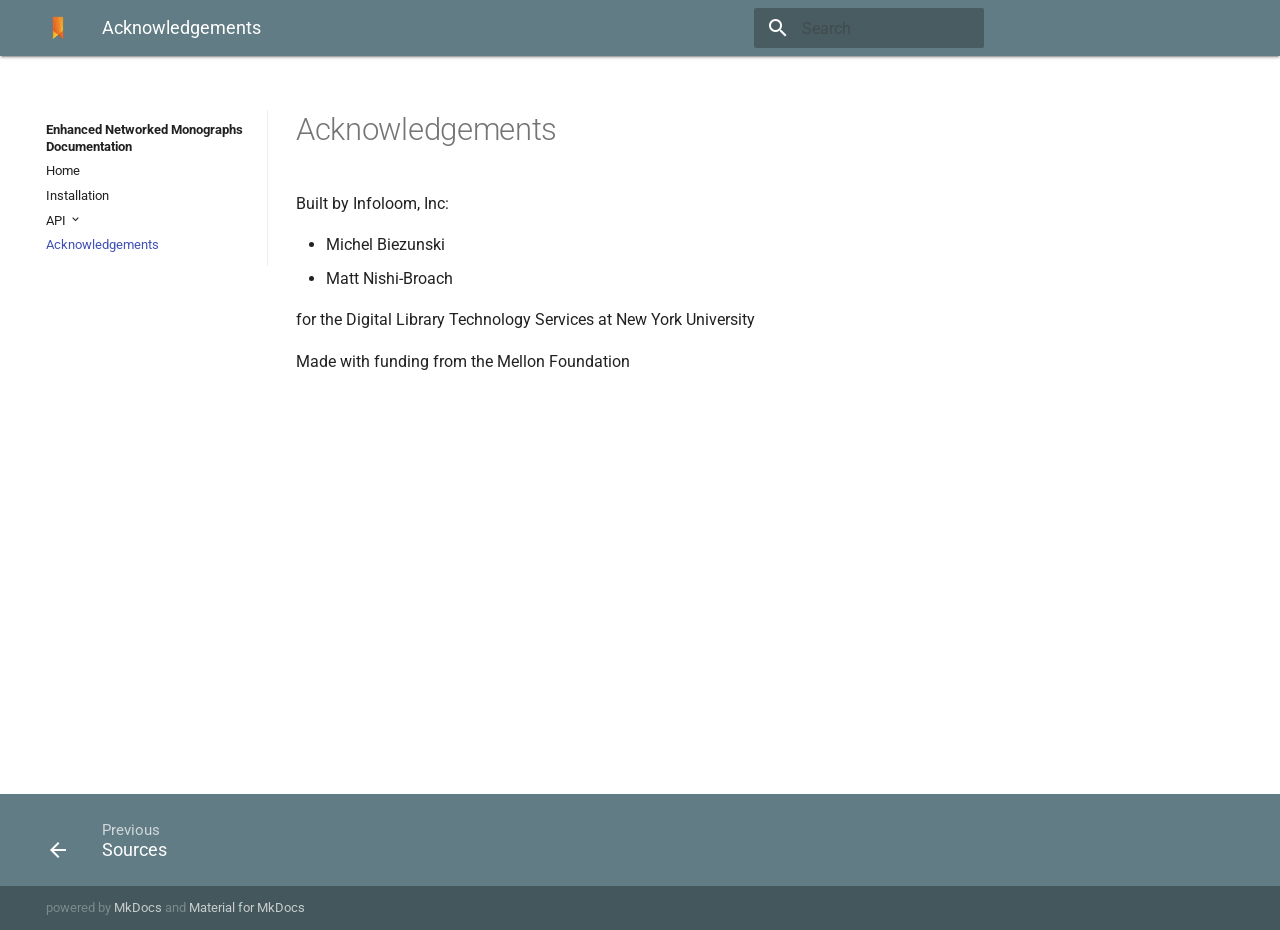
==== documentation/site/credits/index.html @ c864ea60 "testing bundling script" ====
<!DOCTYPE html>
<html class="no-js">
  <head>
    
      <meta charset="utf-8">
      <meta name="viewport" content="width=device-width,initial-scale=1">
      
      
      
      
        <link rel="shortcut icon" href="../images/favicon.ico">
      
      <meta name="generator" content="mkdocs+mkdocs-material#1.0.3">
    
    
      
        <title>Acknowledgements - Enhanced Networked Monographs Documentation</title>
      
    
    
      <script src="../assets/javascripts/modernizr-facb31f4a3.js"></script>
    
    
      
        
        
        
        <link rel="stylesheet" href="https://fonts.googleapis.com/css?family=Roboto:300,400,400i,700|Roboto+Mono">
        <style>body,input{font-family:"Roboto","Helvetica Neue",Helvetica,Arial,sans-serif}code,kbd,pre{font-family:"Roboto Mono","Courier New",Courier,monospace}</style>
      
      <link rel="stylesheet" href="https://fonts.googleapis.com/icon?family=Material+Icons">
    
    
      <link rel="stylesheet" href="../assets/stylesheets/application-f3ab63f78a.css">
      
      
        <link rel="stylesheet" href="../stylesheets/otl_docs.css">
      
    
    
  </head>
  
  
  
  
    <body>
  
    <svg class="md-svg">
      <defs>
        
        
      </defs>
    </svg>
    <input class="md-toggle" data-md-toggle="drawer" type="checkbox" id="drawer">
    <input class="md-toggle" data-md-toggle="search" type="checkbox" id="search">
    <label class="md-overlay" data-md-component="overlay" for="drawer"></label>
    
      <header class="md-header">
  <nav class="md-header-nav md-grid">
    <div class="md-flex">
      <div class="md-flex__cell md-flex__cell--shrink">
        <a href=".." title="Enhanced Networked Monographs Documentation" class=" md-logo  md-header-nav__button">
          
            <img src="../images/Logo.png" width="24" height="24">
          
        </a>
      </div>
      <div class="md-flex__cell md-flex__cell--shrink">
        <label class="md-icon md-icon--menu md-header-nav__button" for="drawer"></label>
      </div>
      <div class="md-flex__cell md-flex__cell--stretch">
        <span class="md-flex__ellipsis md-header-nav__title">
          
            
              
            
            Acknowledgements
          
        </span>
      </div>
      <div class="md-flex__cell md-flex__cell--shrink">
        
          <label class="md-icon md-icon--search md-header-nav__button" for="search"></label>
          
<div class="md-search" data-md-component="search">
  <div class="md-search__overlay"></div>
  <div class="md-search__inner">
    <form class="md-search__form" name="search">
      <input type="text" class="md-search__input" name="query" placeholder="Search" accesskey="s" autocapitalize="off" autocorrect="off" autocomplete="off" spellcheck="false">
      <label class="md-icon md-search__icon" for="search"></label>
    </form>
    <div class="md-search__output">
      <div class="md-search__scrollwrap" data-md-scrollfix>
        <div class="md-search-result" data-md-component="result"></div>
      </div>
    </div>
  </div>
</div>
        
      </div>
      <div class="md-flex__cell md-flex__cell--shrink">
          <div class="md-header-nav__source">
            
          </div>
      </div>
    </div>
  </nav>
</header>
    
    <div class="md-container">
      <main class="md-main">
        <div class="md-main__inner md-grid" data-md-component="container">
          
            
              <div class="md-sidebar md-sidebar--primary" data-md-component="navigation">
                <div class="md-sidebar__scrollwrap">
                  <div class="md-sidebar__inner">
                    <nav class="md-nav md-nav--primary">
  <label class="md-nav__title md-nav__title--site" for="drawer">
    <i class=" md-logo  md-nav__button">
      
        <img src="../images/Logo.png">
      
    </i>
    Enhanced Networked Monographs Documentation
  </label>
  
  <ul class="md-nav__list" data-md-scrollfix>
    
      
      
  <li class="md-nav__item">
    
      <a href=".." title="Home" class="md-nav__link">
        Home
      </a>
    
  </li>

    
      
      
  <li class="md-nav__item">
    
      <a href="../installation/" title="Installation" class="md-nav__link">
        Installation
      </a>
    
  </li>

    
      
      
  <li class="md-nav__item md-nav__item--nested">
    
      <input class="md-toggle md-nav__toggle" data-md-toggle="nav-3" type="checkbox" id="nav-3">
    
    <label class="md-nav__link" for="nav-3">
      API
    </label>
    <nav class="md-nav" data-md-component="collapsible">
      <label class="md-nav__title" for="nav-3">
        API
      </label>
      <ul class="md-nav__list" data-md-scrollfix>
        
        
          
          
  <li class="md-nav__item">
    
      <a href="../api/overview/" title="Overview" class="md-nav__link">
        Overview
      </a>
    
  </li>

        
          
          
  <li class="md-nav__item">
    
      <a href="../api/topics/" title="Topics" class="md-nav__link">
        Topics
      </a>
    
  </li>

        
          
          
  <li class="md-nav__item">
    
      <a href="../api/sources/" title="Sources" class="md-nav__link">
        Sources
      </a>
    
  </li>

        
      </ul>
    </nav>
  </li>

    
      
      
  <li class="md-nav__item">
    
    <input class="md-toggle md-nav__toggle" data-md-toggle="toc" type="checkbox" id="toc">
    
      
    
    
    <a href="./" title="Acknowledgements" class="md-nav__link md-nav__link--active">
      Acknowledgements
    </a>
    
      
<nav class="md-nav md-nav--secondary">
  
  
    
  
  
</nav>
    
  </li>

    
  </ul>
</nav>
                  </div>
                </div>
              </div>
            
            
              <div class="md-sidebar md-sidebar--secondary" data-md-component="toc">
                <div class="md-sidebar__scrollwrap">
                  <div class="md-sidebar__inner">
                    
<nav class="md-nav md-nav--secondary">
  
  
    
  
  
</nav>
                  </div>
                </div>
              </div>
            
          
          <div class="md-content">
            <article class="md-content__inner md-typeset">
               
              
                
                <h1 id="acknowledgements">Acknowledgements</h1>
<p>Built by Infoloom, Inc:</p>
<ul>
<li>Michel Biezunski</li>
<li>Matt Nishi-Broach</li>
</ul>
<p>for the Digital Library Technology Services at New York University</p>
<p>Made with funding from the Mellon Foundation</p>
              
            </article>
          </div>
        </div>
      </main>
      
        
<footer class="md-footer">
  
    <div class="md-footer-nav">
      <nav class="md-footer-nav__inner md-grid">
        
          <a href="../api/sources/" title="Sources" class="md-flex md-footer-nav__link md-footer-nav__link--prev" rel="prev">
            <div class="md-flex__cell md-flex__cell--shrink">
              <i class="md-icon md-icon--arrow-back md-footer-nav__button"></i>
            </div>
            <div class="md-flex__cell md-flex__cell--stretch md-footer-nav__title">
              <span class="md-flex__ellipsis">
                <span class="md-footer-nav__direction">
                  Previous
                </span>
                Sources
              </span>
            </div>
          </a>
        
        
      </nav>
    </div>
  
  <div class="md-footer-meta md-typeset">
    <div class="md-footer-meta__inner md-grid">
      <div class="md-footer-copyright">
        
        powered by
        <a href="http://www.mkdocs.org" title="MkDocs">MkDocs</a>
        and
        <a href="http://squidfunk.github.io/mkdocs-material/" title="Material for MkDocs">
          Material for MkDocs</a>
      </div>
      
        
      
    </div>
  </div>
</footer>
      
    </div>
    
      <script src="../assets/javascripts/application-2afe21e0b2.js"></script>
      <script>var config={url:{base:".."}},app=new Application(config);app.initialize()</script>
      
    
    
      
    
  </body>
</html>
---- documentation/site/assets/stylesheets/application-f3ab63f78a.css ----
html{box-sizing:border-box}*,:after,:before{box-sizing:inherit}html{-webkit-text-size-adjust:none;-ms-text-size-adjust:none;text-size-adjust:none}body{margin:0}hr{overflow:visible;box-sizing:content-box}a{-webkit-text-decoration-skip:objects}a,button,input,label{-webkit-tap-highlight-color:transparent}a{color:inherit;text-decoration:none}a:active,a:hover{outline-width:0}small,sub,sup{font-size:80%}sub,sup{position:relative;line-height:0;vertical-align:baseline}sub{bottom:-.25em}sup{top:-.5em}img{border-style:none}table{border-collapse:collapse;border-spacing:0}td,th{font-weight:400;vertical-align:top}button{padding:0;background:transparent;font-size:inherit}button,input{border:0;outline:0}.admonition:before,.md-icon,.md-nav__button,.md-nav__link:after,.md-nav__title:before,.md-typeset .critic.comment:before,.md-typeset .footnote-backref,.md-typeset .task-list-control .task-list-indicator:before{font-family:Material Icons;font-style:normal;font-variant:normal;font-weight:400;line-height:1;text-transform:none;white-space:nowrap;speak:none;word-wrap:normal;direction:ltr}.md-content__edit,.md-footer-nav__button,.md-header-nav__button,.md-nav__button,.md-nav__title:before{display:inline-block;margin:.4rem;padding:.8rem;font-size:2.4rem;cursor:pointer}.md-icon--arrow-back:before{content:"arrow_back"}.md-icon--arrow-forward:before{content:"arrow_forward"}.md-icon--menu:before{content:"menu"}.md-icon--search:before{content:"search"}.md-icon--home:before{content:"school"}body{-webkit-font-smoothing:antialiased;-moz-osx-font-smoothing:grayscale}body,input{color:rgba(0,0,0,.87);-webkit-font-feature-settings:"kern","onum","liga";font-feature-settings:"kern","onum","liga";font-weight:400}.no-fontface body,.no-fontface input{font-family:Helvetica Neue,Helvetica,Arial,sans-serif}code,kbd,pre{color:rgba(0,0,0,.87);-webkit-font-feature-settings:"kern","onum","liga";font-feature-settings:"kern","onum","liga";font-weight:400}.no-fontface code,.no-fontface kbd,.no-fontface pre{font-family:Courier New,Courier,monospace}.md-typeset{font-size:1.6rem;line-height:1.6;-webkit-print-color-adjust:exact}.md-typeset blockquote,.md-typeset ol,.md-typeset p,.md-typeset ul{margin:1em 0}.md-typeset h1{margin:0 0 4rem;color:rgba(0,0,0,.54);font-size:3.125rem;line-height:1.3}.md-typeset h1,.md-typeset h2{font-weight:300;letter-spacing:-.01em}.md-typeset h2{margin:4rem 0 1.6rem;font-size:2.5rem;line-height:1.4}.md-typeset h3{margin:3.2rem 0 1.6rem;font-size:2rem;font-weight:400;letter-spacing:-.01em;line-height:1.5}.md-typeset h2+h3{margin-top:1.6rem}.md-typeset h4{font-size:1.6rem}.md-typeset h4,.md-typeset h5,.md-typeset h6{margin:1.6rem 0;font-weight:700;letter-spacing:-.01em}.md-typeset h5,.md-typeset h6{color:rgba(0,0,0,.54);font-size:1.28rem}.md-typeset h5{text-transform:uppercase}.md-typeset hr{margin:1.5em 0;border-bottom:.1rem dotted rgba(0,0,0,.26)}.md-typeset a{color:#3f51b5;word-break:break-word}.md-typeset a,.md-typeset a:before{-webkit-transition:color .125s;transition:color .125s}.md-typeset a:active,.md-typeset a:hover{color:#536dfe}.md-typeset code,.md-typeset pre{background-color:hsla(0,0%,93%,.5);color:#37474f;font-size:85%}.md-typeset code{margin:0 .29412em;padding:.07353em 0;border-radius:.2rem;box-shadow:.29412em 0 0 hsla(0,0%,93%,.5),-.29412em 0 0 hsla(0,0%,93%,.5);word-break:break-word;-webkit-box-decoration-break:clone;box-decoration-break:clone}.md-typeset h1 code,.md-typeset h2 code,.md-typeset h3 code,.md-typeset h4 code,.md-typeset h5 code,.md-typeset h6 code{margin:0;background-color:transparent;box-shadow:none}.md-typeset a>code{margin:inherit;padding:inherit;border-radius:none;background-color:inherit;color:inherit;box-shadow:none}.md-typeset pre{margin:1em 0;padding:1rem 1.2rem;border-radius:.2rem;line-height:1.4;overflow:auto;-webkit-overflow-scrolling:touch}.md-typeset pre::-webkit-scrollbar{width:.4rem;height:.4rem}.md-typeset pre::-webkit-scrollbar-thumb{background-color:rgba(0,0,0,.26)}.md-typeset pre::-webkit-scrollbar-thumb:hover{background-color:#536dfe}.md-typeset pre>code{margin:0;background-color:transparent;font-size:inherit;box-shadow:none;-webkit-box-decoration-break:none;box-decoration-break:none}.md-typeset kbd{padding:0 .29412em;border:.1rem solid #c9c9c9;border-radius:.2rem;border-bottom-color:#bcbcbc;background-color:#fcfcfc;color:#555;font-size:85%;box-shadow:0 .1rem 0 #b0b0b0;word-break:break-word}.md-typeset mark{margin:0 .25em;padding:.0625em 0;border-radius:.2rem;background-color:rgba(255,235,59,.5);box-shadow:.25em 0 0 rgba(255,235,59,.5),-.25em 0 0 rgba(255,235,59,.5);word-break:break-word;-webkit-box-decoration-break:clone;box-decoration-break:clone}.md-typeset abbr{border-bottom:.1rem dotted rgba(0,0,0,.54);cursor:help}.md-typeset small{opacity:.75}.md-typeset sub,.md-typeset sup{margin-left:.07812em}.md-typeset blockquote{padding-left:1.2rem;border-left:.4rem solid rgba(0,0,0,.26);color:rgba(0,0,0,.54)}.md-typeset ul{list-style-type:disc}.md-typeset ol,.md-typeset ul{margin-left:.625em;padding:0}.md-typeset ol ol,.md-typeset ul ol{list-style-type:lower-alpha}.md-typeset ol ol ol,.md-typeset ul ol ol{list-style-type:lower-roman}.md-typeset ol li,.md-typeset ul li{margin-bottom:.5em;margin-left:1.25em}.md-typeset ol li blockquote,.md-typeset ol li p,.md-typeset ul li blockquote,.md-typeset ul li p{margin:.5em 0}.md-typeset ol li:last-child,.md-typeset ul li:last-child{margin-bottom:0}.md-typeset ol li ol,.md-typeset ol li ul,.md-typeset ul li ol,.md-typeset ul li ul{margin:.5em 0 .5em .625em}.md-typeset iframe,.md-typeset img,.md-typeset svg{max-width:100%}.md-typeset table:not([class]){box-shadow:0 2px 2px 0 rgba(0,0,0,.14),0 1px 5px 0 rgba(0,0,0,.12),0 3px 1px -2px rgba(0,0,0,.2);margin:2em 0;border-radius:.2rem;font-size:1.28rem;overflow:hidden}.no-js .md-typeset table:not([class]){display:inline-block;max-width:100%;margin:.8em 0;overflow:auto;-webkit-overflow-scrolling:touch}.md-typeset table:not([class]) td:not([align]),.md-typeset table:not([class]) th:not([align]){text-align:left}.md-typeset table:not([class]) th{min-width:10rem;padding:1.2rem 1.6rem;background-color:rgba(0,0,0,.54);color:#fff;vertical-align:top}.md-typeset table:not([class]) td{padding:1.2rem 1.6rem;border-top:.1rem solid rgba(0,0,0,.07);vertical-align:top}.md-typeset table:not([class]) tr:first-child td{border-top:0}.md-typeset table:not([class]) a{word-break:normal}.md-typeset .md-typeset__table{margin:1.6em -1.6rem;overflow-x:auto;-webkit-overflow-scrolling:touch}.md-typeset .md-typeset__table table{display:inline-block;margin:0 1.6rem}html{font-size:62.5%}body,html{height:100%}body{position:relative}hr{display:block;height:.1rem;padding:0;border:0}.md-svg{display:none}.md-grid{max-width:122rem;margin-right:auto;margin-left:auto}.md-container,.md-main{overflow:auto}.md-container{display:table;width:100%;height:100%;table-layout:fixed}.md-main{display:table-row;height:100%}.md-main__inner{margin-top:5.6rem;padding-top:3rem;overflow:auto}.csscalc .md-main__inner{min-height:calc(100% - 2.6rem)}@-moz-document url-prefix(){.csscalc .md-main__inner{min-height:calc(100% - 5.6rem)}}.md-toggle{display:none}.md-overlay{position:fixed;top:0;width:0;height:0;-webkit-transition:width 0s .25s,height 0s .25s,opacity .25s;transition:width 0s .25s,height 0s .25s,opacity .25s;background-color:rgba(0,0,0,.54);opacity:0;z-index:2}.md-flex{display:table}.md-flex__cell{display:table-cell;position:relative;vertical-align:top}.md-flex__cell--shrink{width:0}.md-flex__cell--stretch{display:table;width:100%;table-layout:fixed}.md-flex__ellipsis{display:table-cell;text-overflow:ellipsis;white-space:nowrap;overflow:hidden}@page{margin:25mm}.md-content__inner{margin:2.4rem 1.6rem}.md-content__edit{float:right}.md-header{box-shadow:0 2px 2px 0 rgba(0,0,0,.14),0 1px 5px 0 rgba(0,0,0,.12),0 3px 1px -2px rgba(0,0,0,.2);position:fixed;top:0;right:0;left:0;height:5.6rem;-webkit-transition:background-color .25s;transition:background-color .25s;background-color:#3f51b5;color:#fff;z-index:1}.md-header-nav{padding:.4rem}.md-header-nav__button{position:relative;-webkit-transition:opacity .25s;transition:opacity .25s;z-index:1}.md-header-nav__button:hover{opacity:.7}.md-header-nav__button.md-logo img{display:block}.no-js .md-header-nav__button.md-icon--search{display:none}.md-header-nav__title{padding:0 2rem;font-size:1.8rem;line-height:4.8rem}.md-header-nav__parent{color:hsla(0,0%,100%,.7)}.md-header-nav__parent:after{display:inline;color:hsla(0,0%,100%,.3);content:"/"}.md-header-nav__source{display:none}.md-footer-nav{background-color:rgba(0,0,0,.87);color:#fff}.md-footer-nav__inner{padding:.4rem;overflow:auto}.md-footer-nav__link{padding-top:2.8rem;padding-bottom:.8rem;-webkit-transition:opacity .25s;transition:opacity .25s}.md-footer-nav__link:hover{opacity:.7}.md-footer-nav__link--prev{width:25%;float:left}.md-footer-nav__link--next{width:75%;float:right;text-align:right}.md-footer-nav__button{-webkit-transition:background .25s;transition:background .25s}.md-footer-nav__title{position:relative;padding:0 2rem;font-size:1.8rem;line-height:4.8rem}.md-footer-nav__direction{position:absolute;right:0;left:0;margin-top:-2rem;padding:0 2rem;color:hsla(0,0%,100%,.7);font-size:1.5rem}.md-footer-meta{background:rgba(0,0,0,.895)}.md-footer-meta__inner{padding:.4rem;overflow:auto}html .md-footer-meta.md-typeset a{color:hsla(0,0%,100%,.7)}.md-footer-copyright{margin:0 1.2rem;padding:.8rem 0;color:hsla(0,0%,100%,.3);font-size:1.28rem}.md-footer-copyright__highlight{color:hsla(0,0%,100%,.7)}.md-footer-social{margin:0 .8rem;padding:.4rem 0 1.2rem}.md-footer-social__link{display:inline-block;width:3.2rem;height:3.2rem;border:.1rem solid hsla(0,0%,100%,.12);border-radius:100%;color:hsla(0,0%,100%,.7);font-size:1.6rem;text-align:center}.md-footer-social__link:before{line-height:1.9}.md-nav{font-size:1.28rem;line-height:1.3}.md-nav--secondary{-webkit-transition:border-left .25s;transition:border-left .25s;border-left:.4rem solid #3f51b5}.md-nav__title{display:block;padding:1.2rem 1.2rem 0;font-weight:700;text-overflow:ellipsis;overflow:hidden}.md-nav__title:before{display:none;content:"arrow_back"}.md-nav__title .md-nav__button{display:none}.md-nav__list{margin:0;padding:0;list-style:none}.md-nav__item{padding:.625em 1.2rem 0}.md-nav__item:last-child{padding-bottom:1.2rem}.md-nav__item .md-nav__item{padding-right:0}.md-nav__item .md-nav__item:last-child{padding-bottom:0}.md-nav__button img{width:100%;height:auto}.md-nav__link{display:block;-webkit-transition:color .125s;transition:color .125s;text-overflow:ellipsis;cursor:pointer;overflow:hidden}.md-nav__item--nested>.md-nav__link:after{content:"keyboard_arrow_down"}html .md-nav__link[for=toc],html .md-nav__link[for=toc]+.md-nav__link:after,html .md-nav__link[for=toc]~.md-nav{display:none}.md-nav__link[data-md-state=blur]{color:rgba(0,0,0,.54)}.md-nav__link--active,.md-nav__link:active{color:#3f51b5}.md-nav__link:hover{color:#536dfe}.md-nav__source,.no-js .md-search{display:none}.md-search__overlay{display:none;pointer-events:none}.md-search__inner{width:100%}.md-search__form{position:relative}.md-search__input{position:relative;padding:0 1.6rem 0 7.2rem;text-overflow:ellipsis;z-index:1}.md-search__input+.md-search__icon,.md-search__input::-webkit-input-placeholder{color:rgba(0,0,0,.54)}.md-search__input+.md-search__icon,.md-search__input::-moz-placeholder{color:rgba(0,0,0,.54)}.md-search__input+.md-search__icon,.md-search__input:-ms-input-placeholder{color:rgba(0,0,0,.54)}.md-search__input+.md-search__icon,.md-search__input::placeholder{color:rgba(0,0,0,.54)}.md-search__input::-ms-clear{display:none}.md-search__icon{position:absolute;top:.8rem;left:1.2rem;-webkit-transition:color .25s;transition:color .25s;font-size:2.4rem;cursor:pointer;z-index:1}.md-search__icon:before{content:"search"}.md-search__output{position:absolute;width:100%;border-radius:0 0 .2rem .2rem;overflow:hidden}.md-search__scrollwrap{height:100%;background:-webkit-linear-gradient(top,#fff 10%,hsla(0,0%,100%,0)),-webkit-linear-gradient(top,rgba(0,0,0,.26),rgba(0,0,0,.07) 35%,transparent 60%);background:linear-gradient(180deg,#fff 10%,hsla(0,0%,100%,0)),linear-gradient(180deg,rgba(0,0,0,.26),rgba(0,0,0,.07) 35%,transparent 60%);background-attachment:local,scroll;background-color:#fff;background-repeat:no-repeat;background-size:100% 2rem,100% 1rem;box-shadow:inset 0 .1rem 0 rgba(0,0,0,.07);overflow-y:auto;-webkit-overflow-scrolling:touch}.md-search-result__meta{padding:0 1.6rem;background-color:rgba(0,0,0,.07);color:rgba(0,0,0,.54);font-size:1.28rem;line-height:4rem}.md-search-result__list{margin:0;padding:0;border-top:.1rem solid rgba(0,0,0,.07);list-style:none}.md-search-result__item{box-shadow:0 -.1rem 0 rgba(0,0,0,.07)}.md-search-result__link{display:block;padding:0 1.6rem;-webkit-transition:background .25s;transition:background .25s;overflow:auto}.md-search-result__link:hover{background-color:rgba(83,109,254,.1)}.md-search-result__article{margin:1em 0}.md-search-result__title{margin-top:.5em;margin-bottom:0;color:rgba(0,0,0,.87);font-size:1.6rem;font-weight:400;line-height:1.4}.md-search-result__teaser{margin:.5em 0;color:rgba(0,0,0,.54);font-size:1.28rem;line-height:1.4;word-break:break-word}.md-sidebar{position:relative;width:24.2rem;padding:2.4rem 0;float:left;overflow:visible}.md-sidebar[data-md-state=lock]{position:fixed;top:5.6rem;-webkit-backface-visibility:hidden;backface-visibility:hidden}.md-sidebar--secondary{display:none}.md-sidebar__scrollwrap{max-height:100%;margin:0 .4rem;overflow-y:auto}.md-sidebar__scrollwrap::-webkit-scrollbar{width:.4rem;height:.4rem}.md-sidebar__scrollwrap::-webkit-scrollbar-thumb{background-color:rgba(0,0,0,.26)}.md-sidebar__scrollwrap::-webkit-scrollbar-thumb:hover{background-color:#536dfe}@-webkit-keyframes a{0%{height:0}to{height:1.3rem}}@keyframes a{0%{height:0}to{height:1.3rem}}@-webkit-keyframes b{0%{-webkit-transform:translateY(100%);transform:translateY(100%);opacity:0}50%{opacity:0}to{-webkit-transform:translateY(0);transform:translateY(0);opacity:1}}@keyframes b{0%{-webkit-transform:translateY(100%);transform:translateY(100%);opacity:0}50%{opacity:0}to{-webkit-transform:translateY(0);transform:translateY(0);opacity:1}}.md-source{display:block;-webkit-transition:opacity .25s;transition:opacity .25s;font-size:1.3rem;line-height:1.2;white-space:nowrap}.md-source:hover{opacity:.7}.md-source:after,.md-source__icon{display:inline-block;height:4.8rem;content:"";vertical-align:middle}.md-source__icon{width:4.8rem}.md-source__icon svg{margin-top:1.2rem;margin-left:1.2rem}.md-source__icon+.md-source__repository{margin-left:-4.4rem;padding-left:4rem}.md-source__repository{display:inline-block;max-width:100%;margin-left:1.2rem;font-weight:700;text-overflow:ellipsis;overflow:hidden;vertical-align:middle}.md-source__facts{margin:0;padding:0;font-size:1.1rem;font-weight:700;list-style-type:none;opacity:.75;overflow:hidden}[data-md-state=done] .md-source__facts{-webkit-animation:a .25s ease-in;animation:a .25s ease-in}.md-source__fact{float:left}[data-md-state=done] .md-source__fact{-webkit-animation:b .4s ease-out;animation:b .4s ease-out}.md-source__fact:before{margin:0 .2rem;content:"\00B7"}.md-source__fact:first-child:before{display:none}.admonition{position:relative;margin:1.5625em 0;padding:.8rem 1.2rem;border-left:3.2rem solid rgba(68,138,255,.4);border-radius:.2rem;background-color:rgba(68,138,255,.15);font-size:1.28rem}.admonition:before{position:absolute;left:-2.6rem;color:#fff;font-size:2rem;content:"edit";vertical-align:-.25em}.admonition :first-child{margin-top:0}.admonition :last-child{margin-bottom:0}.admonition.summary,.admonition.tldr{border-color:rgba(0,176,255,.4);background-color:rgba(0,176,255,.15)}.admonition.summary:before,.admonition.tldr:before{content:"subject"}.admonition.hint,.admonition.important,.admonition.tip{border-color:rgba(0,191,165,.4);background-color:rgba(0,191,165,.15)}.admonition.hint:before,.admonition.important:before,.admonition.tip:before{content:"whatshot"}.admonition.check,.admonition.done,.admonition.success{border-color:rgba(0,230,118,.4);background-color:rgba(0,230,118,.15)}.admonition.check:before,.admonition.done:before,.admonition.success:before{content:"done"}.admonition.attention,.admonition.caution,.admonition.warning{border-color:rgba(255,145,0,.4);background-color:rgba(255,145,0,.15)}.admonition.attention:before,.admonition.caution:before,.admonition.warning:before{content:"warning"}.admonition.fail,.admonition.failure,.admonition.missing{border-color:rgba(255,82,82,.4);background-color:rgba(255,82,82,.15)}.admonition.fail:before,.admonition.failure:before,.admonition.missing:before{content:"clear"}.admonition.danger,.admonition.error{border-color:rgba(255,23,68,.4);background-color:rgba(255,23,68,.15)}.admonition.danger:before,.admonition.error:before{content:"flash_on"}.admonition.bug{border-color:rgba(245,0,87,.4);background-color:rgba(245,0,87,.15)}.admonition.bug:before{content:"bug_report"}.admonition-title{font-weight:700}html .admonition-title{margin-bottom:0}html .admonition-title+*{margin-top:0}.codehilite .o,.codehilite .ow{color:inherit}.codehilite .ge{color:#000}.codehilite .gr{color:#a00}.codehilite .gh{color:#999}.codehilite .go{color:#888}.codehilite .gp{color:#555}.codehilite .gs{color:inherit}.codehilite .gu{color:#aaa}.codehilite .gt{color:#a00}.codehilite .gd{background-color:#fdd}.codehilite .gi{background-color:#dfd}.codehilite .k{color:#3b78e7}.codehilite .kc{color:#a71d5d}.codehilite .kd,.codehilite .kn{color:#3b78e7}.codehilite .kp{color:#a71d5d}.codehilite .kr,.codehilite .kt{color:#3e61a2}.codehilite .c,.codehilite .cm{color:#999}.codehilite .cp{color:#666}.codehilite .c1,.codehilite .ch,.codehilite .cs{color:#999}.codehilite .na,.codehilite .nb{color:#c2185b}.codehilite .bp{color:#3e61a2}.codehilite .nc{color:#c2185b}.codehilite .no{color:#3e61a2}.codehilite .nd,.codehilite .ni{color:#666}.codehilite .ne,.codehilite .nf{color:#c2185b}.codehilite .nl{color:#3b5179}.codehilite .nn{color:#ec407a}.codehilite .nt{color:#3b78e7}.codehilite .nv,.codehilite .vc,.codehilite .vg,.codehilite .vi{color:#3e61a2}.codehilite .nx{color:#ec407a}.codehilite .il,.codehilite .m,.codehilite .mf,.codehilite .mh,.codehilite .mi,.codehilite .mo{color:#e74c3c}.codehilite .s,.codehilite .sb,.codehilite .sc{color:#0d904f}.codehilite .sd{color:#999}.codehilite .s2{color:#0d904f}.codehilite .se,.codehilite .sh,.codehilite .si,.codehilite .sx{color:#183691}.codehilite .sr{color:#009926}.codehilite .s1,.codehilite .ss{color:#0d904f}.codehilite .err{color:#a61717}.codehilite .w{color:transparent}.codehilite .hll{display:block;margin:0 -1.2rem;padding:0 1.2rem;background-color:rgba(255,235,59,.5)}.md-typeset .codehilite{margin:1em 0;padding:1rem 1.2rem .8rem;border-radius:.2rem;background-color:hsla(0,0%,93%,.5);color:#37474f;line-height:1.4;overflow:auto;-webkit-overflow-scrolling:touch}.md-typeset .codehilite::-webkit-scrollbar{width:.4rem;height:.4rem}.md-typeset .codehilite::-webkit-scrollbar-thumb{background-color:rgba(0,0,0,.26)}.md-typeset .codehilite::-webkit-scrollbar-thumb:hover{background-color:#536dfe}.md-typeset .codehilite pre{display:inline-block;min-width:100%;margin:0;padding:0;background-color:transparent;overflow:visible;vertical-align:top}.md-typeset .codehilitetable{display:block;margin:1em 0;border-radius:.2em;font-size:1.6rem;overflow:hidden}.md-typeset .codehilitetable tbody,.md-typeset .codehilitetable td{display:block;padding:0}.md-typeset .codehilitetable tr{display:-webkit-box;display:-ms-flexbox;display:flex}.md-typeset .codehilitetable .codehilite,.md-typeset .codehilitetable .linenodiv{margin:0;border-radius:0}.md-typeset .codehilitetable .linenodiv{padding:1rem 1.2rem .8rem}.md-typeset .codehilitetable .linenodiv,.md-typeset .codehilitetable .linenodiv>pre{height:100%}.md-typeset .codehilitetable .linenos{background-color:rgba(0,0,0,.07);color:rgba(0,0,0,.26);-webkit-user-select:none;-moz-user-select:none;-ms-user-select:none;user-select:none}.md-typeset .codehilitetable .linenos pre{margin:0;padding:0;background-color:transparent;color:inherit;text-align:right}.md-typeset .codehilitetable .code{-webkit-box-flex:1;-ms-flex:1;flex:1;overflow:hidden}.md-typeset>.codehilitetable{box-shadow:none}.md-typeset .footnote{color:rgba(0,0,0,.54);font-size:1.28rem}.md-typeset .footnote ol{margin-left:0}.md-typeset .footnote li{-webkit-transition:color .25s;transition:color .25s}.md-typeset .footnote li:before{display:block;height:0}.md-typeset .footnote li:target{color:rgba(0,0,0,.87)}.md-typeset .footnote li:target:before{margin-top:-9rem;padding-top:9rem;pointer-events:none}.md-typeset .footnote li :first-child{margin-top:0}.md-typeset .footnote li:hover .footnote-backref,.md-typeset .footnote li:target .footnote-backref{-webkit-transform:translateX(0);transform:translateX(0);opacity:1}.md-typeset .footnote li:hover .footnote-backref:hover,.md-typeset .footnote li:target .footnote-backref{color:#536dfe}.md-typeset .footnote-backref{display:inline-block;-webkit-transform:translateX(.5rem);transform:translateX(.5rem);-webkit-transition:color .25s,opacity .125s .125s,-webkit-transform .25s .125s;transition:color .25s,opacity .125s .125s,-webkit-transform .25s .125s;transition:transform .25s .125s,color .25s,opacity .125s .125s;transition:transform .25s .125s,color .25s,opacity .125s .125s,-webkit-transform .25s .125s;color:rgba(0,0,0,.26);font-size:0;opacity:0;vertical-align:text-bottom}.md-typeset .footnote-backref:before{font-size:1.6rem;content:"keyboard_return"}.md-typeset .headerlink{display:inline-block;margin-left:1rem;-webkit-transform:translateY(.5rem);transform:translateY(.5rem);-webkit-transition:color .25s,opacity .125s .25s,-webkit-transform .25s .25s;transition:color .25s,opacity .125s .25s,-webkit-transform .25s .25s;transition:transform .25s .25s,color .25s,opacity .125s .25s;transition:transform .25s .25s,color .25s,opacity .125s .25s,-webkit-transform .25s .25s;opacity:0}html body .md-typeset .headerlink{color:rgba(0,0,0,.26)}.md-typeset [id]:before{display:inline-block;content:""}.md-typeset [id]:target:before{margin-top:-9.8rem;padding-top:9.8rem}.md-typeset [id] .headerlink:focus,.md-typeset [id]:hover .headerlink,.md-typeset [id]:target .headerlink{-webkit-transform:translate(0);transform:translate(0);opacity:1}.md-typeset [id] .headerlink:focus,.md-typeset [id]:hover .headerlink:hover,.md-typeset [id]:target .headerlink{color:#536dfe}.md-typeset h1[id] .headerlink{display:none}.md-typeset h2[id]:before{display:block;margin-top:-.2rem;padding-top:.2rem}.md-typeset h2[id]:target:before{margin-top:-8.2rem;padding-top:8.2rem}.md-typeset h3[id]:before{display:block;margin-top:-.4rem;padding-top:.4rem}.md-typeset h3[id]:target:before{margin-top:-8.4rem;padding-top:8.4rem}.md-typeset h4[id]:before{display:block;margin-top:-.6rem;padding-top:.6rem}.md-typeset h4[id]:target:before{margin-top:-8.6rem;padding-top:8.6rem}.md-typeset h5[id]:before{display:block;margin-top:-1rem;padding-top:1rem}.md-typeset h5[id]:target:before{margin-top:-9rem;padding-top:9rem}.md-typeset h6[id]:before{display:block;margin-top:-1rem;padding-top:1rem}.md-typeset h6[id]:target:before{margin-top:-9rem;padding-top:9rem}.md-typeset .MJXc-display{margin:.75em 0;padding:.25em 0;overflow:auto;-webkit-overflow-scrolling:touch}.md-typeset .MathJax_CHTML{outline:0}.md-typeset .comment.critic,.md-typeset del.critic,.md-typeset ins.critic{margin:0 .25em;padding:.0625em 0;border-radius:.2rem;-webkit-box-decoration-break:clone;box-decoration-break:clone}.md-typeset del.critic{background-color:#fdd;box-shadow:.25em 0 0 #fdd,-.25em 0 0 #fdd}.md-typeset ins.critic{background-color:#dfd;box-shadow:.25em 0 0 #dfd,-.25em 0 0 #dfd}.md-typeset .critic.comment{background-color:hsla(0,0%,93%,.5);color:#37474f;box-shadow:.25em 0 0 hsla(0,0%,93%,.5),-.25em 0 0 hsla(0,0%,93%,.5)}.md-typeset .critic.comment:before{padding-right:.125em;color:rgba(0,0,0,.26);content:"chat";vertical-align:-.125em}.md-typeset .critic.block{display:block;margin:1em 0;padding-right:1.6rem;padding-left:1.6rem;box-shadow:none}.md-typeset .critic.block :first-child{margin-top:.5em}.md-typeset .critic.block :last-child{margin-bottom:.5em}.md-typeset .emojione{width:2rem;vertical-align:text-top}.md-typeset code.codehilite{margin:0 .29412em;padding:.07353em 0}.md-typeset .task-list-item{position:relative;list-style-type:none}.md-typeset .task-list-item [type=checkbox]{position:absolute;top:.45em;left:-2em}.md-typeset .task-list-control .task-list-indicator:before{position:absolute;top:.05em;left:-1.25em;color:rgba(0,0,0,.26);font-size:1.5em;content:"check_box_outline_blank";vertical-align:-.25em}.md-typeset .task-list-control [type=checkbox]:checked+.task-list-indicator:before{content:"check_box"}.md-typeset .task-list-control [type=checkbox]{opacity:0;z-index:-1}@media print{.md-typeset a:after{color:rgba(0,0,0,.54);content:" [" attr(href) "]"}.md-typeset code{box-shadow:none;-webkit-box-decoration-break:initial;box-decoration-break:slice}.md-content__edit,.md-footer,.md-header,.md-sidebar,.md-typeset .headerlink{display:none}}@media only screen and (max-width:44.9375em){.md-typeset pre{margin:1em -1.6rem;padding:1rem 1.6rem;border-radius:0}.codehilite .hll{margin:0 -1.6rem;padding:0 1.6rem}.md-typeset>.codehilite{padding:1rem 1.6rem .8rem}.md-typeset>.codehilite,.md-typeset>.codehilitetable{margin:1em -1.6rem;border-radius:0}.md-typeset>.codehilitetable .codehilite,.md-typeset>.codehilitetable .linenodiv{padding:1rem 1.6rem}.md-typeset>p>.MJXc-display{margin:.75em -1.6rem;padding:.25em 1.6rem}}@media only screen and (min-width:100em){html{font-size:68.75%}}@media only screen and (min-width:125em){html{font-size:75%}}@media only screen and (max-width:59.9375em){body[data-md-state=lock]{overflow:hidden}.ios body[data-md-state=lock] .md-container{display:none}.md-content__edit{margin-right:-.8rem}.md-nav--secondary{border-left:0}html .md-nav__link[for=toc]{display:block;padding-right:4.8rem}html .md-nav__link[for=toc]:after{color:inherit;content:"toc"}html .md-nav__link[for=toc]+.md-nav__link{display:none}html .md-nav__link[for=toc]~.md-nav{display:-webkit-box;display:-ms-flexbox;display:flex}.md-nav__source{display:block;padding:.4rem;background-color:rgba(50,64,144,.9675);color:#fff}.md-search__overlay{display:block;position:absolute;top:.4rem;left:.4rem;width:4rem;height:4rem;-webkit-transform-origin:center;transform-origin:center;-webkit-transition:opacity .2s .2s,-webkit-transform .3s .1s;transition:opacity .2s .2s,-webkit-transform .3s .1s;transition:transform .3s .1s,opacity .2s .2s;transition:transform .3s .1s,opacity .2s .2s,-webkit-transform .3s .1s;border-radius:2rem;background-color:#fff;opacity:0;overflow:hidden;z-index:1}[data-md-toggle=search]:checked~.md-header .md-search__overlay{-webkit-transition:opacity .1s,-webkit-transform .4s;transition:opacity .1s,-webkit-transform .4s;transition:transform .4s,opacity .1s;transition:transform .4s,opacity .1s,-webkit-transform .4s;opacity:1}.md-search__inner{position:fixed;top:0;left:100%;height:100%;-webkit-transform:translateX(5%);transform:translateX(5%);-webkit-transition:left 0s .3s,opacity .15s .15s,-webkit-transform .15s cubic-bezier(.4,0,.2,1) .15s;transition:left 0s .3s,opacity .15s .15s,-webkit-transform .15s cubic-bezier(.4,0,.2,1) .15s;transition:left 0s .3s,transform .15s cubic-bezier(.4,0,.2,1) .15s,opacity .15s .15s;transition:left 0s .3s,transform .15s cubic-bezier(.4,0,.2,1) .15s,opacity .15s .15s,-webkit-transform .15s cubic-bezier(.4,0,.2,1) .15s;opacity:0;z-index:2}[data-md-toggle=search]:checked~.md-header .md-search__inner{left:0;-webkit-transform:translateX(0);transform:translateX(0);-webkit-transition:left 0s 0s,opacity .15s .15s,-webkit-transform .15s cubic-bezier(.1,.7,.1,1) .15s;transition:left 0s 0s,opacity .15s .15s,-webkit-transform .15s cubic-bezier(.1,.7,.1,1) .15s;transition:left 0s 0s,transform .15s cubic-bezier(.1,.7,.1,1) .15s,opacity .15s .15s;transition:left 0s 0s,transform .15s cubic-bezier(.1,.7,.1,1) .15s,opacity .15s .15s,-webkit-transform .15s cubic-bezier(.1,.7,.1,1) .15s;opacity:1}.md-search__input{width:100%;height:5.6rem;font-size:1.8rem}.md-search__icon{top:1.6rem;left:1.6rem}.md-search__icon:before{content:"arrow_back"}.md-search__output{top:5.6rem;bottom:0}}@media only screen and (max-width:76.1875em){[data-md-toggle=drawer]:checked~.md-overlay{width:100%;height:100%;-webkit-transition:width 0s,height 0s,opacity .25s;transition:width 0s,height 0s,opacity .25s;opacity:1}.md-header-nav__button.md-icon--home,.md-header-nav__button.md-logo{display:none}.md-nav--primary,.md-nav--primary .md-nav{display:-webkit-box;display:-ms-flexbox;display:flex;position:absolute;top:0;right:0;left:0;-webkit-box-orient:vertical;-webkit-box-direction:normal;-ms-flex-direction:column;flex-direction:column;height:100%;z-index:1}.md-nav--primary{background-color:#fff}.md-nav--primary .md-nav__toggle~.md-nav{box-shadow:0 4px 5px 0 rgba(0,0,0,.14),0 1px 10px 0 rgba(0,0,0,.12),0 2px 4px -1px rgba(0,0,0,.4);background-color:#fff}html .md-nav--primary .md-nav__title{position:relative;height:11.2rem;padding:6rem 1.6rem .4rem;background-color:rgba(0,0,0,.07);color:rgba(0,0,0,.54);font-weight:400;line-height:4.8rem;white-space:nowrap;cursor:pointer}html .md-nav--primary .md-nav__title:before{display:block;position:absolute;top:.4rem;left:.4rem;width:4rem;height:4rem;color:rgba(0,0,0,.54)}html .md-nav--primary .md-nav__title~.md-nav__list{background:-webkit-linear-gradient(top,#fff 10%,hsla(0,0%,100%,0)),-webkit-linear-gradient(top,rgba(0,0,0,.26),rgba(0,0,0,.07) 35%,transparent 60%);background:linear-gradient(180deg,#fff 10%,hsla(0,0%,100%,0)),linear-gradient(180deg,rgba(0,0,0,.26),rgba(0,0,0,.07) 35%,transparent 60%);background-attachment:local,scroll;background-color:#fff;background-repeat:no-repeat;background-size:100% 2rem,100% 1rem;box-shadow:inset 0 .1rem 0 rgba(0,0,0,.07)}html .md-nav--primary .md-nav__title~.md-nav__list>.md-nav__item:first-child{border-top:0}html .md-nav--primary .md-nav__title--site{position:relative;background-color:#3f51b5;color:#fff}html .md-nav--primary .md-nav__title--site .md-nav__button{display:block;position:absolute;top:.4rem;left:.4rem;width:6.4rem;height:6.4rem;font-size:4.8rem}html .md-nav--primary .md-nav__title--site:before{display:none}.md-nav--primary .md-nav__list{-webkit-box-flex:1;-ms-flex:1;flex:1;overflow-y:auto}.md-nav--primary .md-nav__item{padding:0;border-top:.1rem solid rgba(0,0,0,.07)}.md-nav--primary .md-nav__item--nested>.md-nav__link{padding-right:4.8rem}.md-nav--primary .md-nav__item--nested>.md-nav__link:after{content:"keyboard_arrow_right"}.md-nav--primary .md-nav__link{position:relative;padding:1.6rem}.md-nav--primary .md-nav__link:after{position:absolute;top:50%;right:1.2rem;margin-top:-1.2rem;color:rgba(0,0,0,.54);font-size:2.4rem}.md-nav--primary .md-nav__link:hover:after{color:inherit}.md-nav--primary .md-nav--secondary .md-nav{position:static}.md-nav--primary .md-nav--secondary .md-nav .md-nav__link{padding-left:2.8rem}.md-nav--primary .md-nav--secondary .md-nav .md-nav .md-nav__link{padding-left:4rem}.md-nav--primary .md-nav--secondary .md-nav .md-nav .md-nav .md-nav__link{padding-left:5.2rem}.md-nav--primary .md-nav--secondary .md-nav .md-nav .md-nav .md-nav .md-nav__link{padding-left:6.4rem}.md-nav__toggle~.md-nav{display:none}.csstransforms3d .md-nav__toggle~.md-nav{-webkit-transform:translateX(100%);transform:translateX(100%);-webkit-transition:opacity .125s .05s,-webkit-transform .25s cubic-bezier(.8,0,.6,1);transition:opacity .125s .05s,-webkit-transform .25s cubic-bezier(.8,0,.6,1);transition:transform .25s cubic-bezier(.8,0,.6,1),opacity .125s .05s;transition:transform .25s cubic-bezier(.8,0,.6,1),opacity .125s .05s,-webkit-transform .25s cubic-bezier(.8,0,.6,1);opacity:0}.csstransforms3d .md-nav__toggle~.md-nav,.md-nav__toggle:checked~.md-nav{display:-webkit-box;display:-ms-flexbox;display:flex}.csstransforms3d .md-nav__toggle:checked~.md-nav{-webkit-transform:translateX(0);transform:translateX(0);-webkit-transition:opacity .125s .125s,-webkit-transform .25s cubic-bezier(.4,0,.2,1);transition:opacity .125s .125s,-webkit-transform .25s cubic-bezier(.4,0,.2,1);transition:transform .25s cubic-bezier(.4,0,.2,1),opacity .125s .125s;transition:transform .25s cubic-bezier(.4,0,.2,1),opacity .125s .125s,-webkit-transform .25s cubic-bezier(.4,0,.2,1);opacity:1}.md-nav .md-nav__item,.md-nav .md-nav__title{font-size:1.6rem;line-height:1.5}.md-sidebar--primary{position:fixed;top:0;left:-24.2rem;width:24.2rem;height:100%;-webkit-transform:translateX(0);transform:translateX(0);-webkit-transition:box-shadow .25s,-webkit-transform .25s cubic-bezier(.4,0,.2,1);transition:box-shadow .25s,-webkit-transform .25s cubic-bezier(.4,0,.2,1);transition:transform .25s cubic-bezier(.4,0,.2,1),box-shadow .25s;transition:transform .25s cubic-bezier(.4,0,.2,1),box-shadow .25s,-webkit-transform .25s cubic-bezier(.4,0,.2,1);background-color:#fff;z-index:2}.no-csstransforms3d .md-sidebar--primary{display:none}[data-md-toggle=drawer]:checked~.md-container .md-sidebar--primary{box-shadow:0 8px 10px 1px rgba(0,0,0,.14),0 3px 14px 2px rgba(0,0,0,.12),0 5px 5px -3px rgba(0,0,0,.4);-webkit-transform:translateX(24.2rem);transform:translateX(24.2rem)}.no-csstransforms3d [data-md-toggle=drawer]:checked~.md-container .md-sidebar--primary{display:block}.md-sidebar--primary .md-sidebar__scrollwrap{overflow:hidden;position:absolute;top:0;right:0;bottom:0;left:0;margin:0}}@media only screen and (min-width:60em){.md-content{margin-right:24.2rem}.md-header-nav__button.md-icon--search{display:none}.md-header-nav__source{display:block;width:23rem;max-width:23rem;padding-right:1.2rem}.md-search{margin-right:2.8rem;padding:.4rem}.md-search__inner{display:table;position:relative;clear:both}.md-search__form{width:23rem;float:right;-webkit-transition:width .25s cubic-bezier(.1,.7,.1,1);transition:width .25s cubic-bezier(.1,.7,.1,1);border-radius:.2rem}.md-search__input{width:100%;height:4rem;padding-left:4.8rem;-webkit-transition:background-color .25s,color .25s;transition:background-color .25s,color .25s;border-radius:.2rem;background-color:rgba(0,0,0,.26);color:#fff;font-size:1.6rem}.md-search__input+.md-search__icon,.md-search__input::-webkit-input-placeholder{-webkit-transition:color .25s;transition:color .25s;color:#fff}.md-search__input+.md-search__icon,.md-search__input::-moz-placeholder{-webkit-transition:color .25s;transition:color .25s;color:#fff}.md-search__input+.md-search__icon,.md-search__input:-ms-input-placeholder{-webkit-transition:color .25s;transition:color .25s;color:#fff}.md-search__input+.md-search__icon,.md-search__input::placeholder{-webkit-transition:color .25s;transition:color .25s;color:#fff}.md-search__input:hover{background-color:hsla(0,0%,100%,.12)}[data-md-toggle=search]:checked~.md-header .md-search__input{border-radius:.2rem .2rem 0 0;background-color:#fff;color:rgba(0,0,0,.87);text-overflow:none}[data-md-toggle=search]:checked~.md-header .md-search__input+.md-search__icon,[data-md-toggle=search]:checked~.md-header .md-search__input::-webkit-input-placeholder{color:rgba(0,0,0,.54)}[data-md-toggle=search]:checked~.md-header .md-search__input+.md-search__icon,[data-md-toggle=search]:checked~.md-header .md-search__input::-moz-placeholder{color:rgba(0,0,0,.54)}[data-md-toggle=search]:checked~.md-header .md-search__input+.md-search__icon,[data-md-toggle=search]:checked~.md-header .md-search__input:-ms-input-placeholder{color:rgba(0,0,0,.54)}[data-md-toggle=search]:checked~.md-header .md-search__input+.md-search__icon,[data-md-toggle=search]:checked~.md-header .md-search__input::placeholder{color:rgba(0,0,0,.54)}.md-search__output{top:4rem;-webkit-transition:opacity .4s;transition:opacity .4s;opacity:0}[data-md-toggle=search]:checked~.md-header .md-search__output{box-shadow:0 6px 10px 0 rgba(0,0,0,.14),0 1px 18px 0 rgba(0,0,0,.12),0 3px 5px -1px rgba(0,0,0,.4);opacity:1}.md-search__scrollwrap{max-height:0}[data-md-toggle=search]:checked~.md-header .md-search__scrollwrap{max-height:75vh}.md-search__scrollwrap::-webkit-scrollbar{width:.4rem;height:.4rem}.md-search__scrollwrap::-webkit-scrollbar-thumb{background-color:rgba(0,0,0,.26)}.md-search__scrollwrap::-webkit-scrollbar-thumb:hover{background-color:#536dfe}.md-search-result__link,.md-search-result__meta{padding-left:4.8rem}.md-sidebar--secondary{display:block;float:right}.md-sidebar--secondary[data-md-state=lock]{margin-left:100%;-webkit-transform:translate(-100%);transform:translate(-100%)}}@media only screen and (min-width:76.25em){.md-content{margin-left:24.2rem;overflow:auto}.md-content__inner{margin:2.4rem}.md-content__inner :last-child{margin-bottom:0}.md-header-nav__button.md-icon--menu{display:none}.md-nav[data-md-state=animate]{-webkit-transition:max-height .25s cubic-bezier(.86,0,.07,1);transition:max-height .25s cubic-bezier(.86,0,.07,1)}.md-nav__toggle~.md-nav{max-height:0;overflow:hidden}.md-nav[data-md-state=expand],.md-nav__toggle:checked~.md-nav{max-height:100%}.md-nav__item--nested>.md-nav>.md-nav__title{display:none}.md-nav__item--nested>.md-nav__link:after{display:inline-block;-webkit-transform-origin:.45em .45em;transform-origin:.45em .45em;-webkit-transform-style:preserve-3d;transform-style:preserve-3d;vertical-align:-.125em}.js .md-nav__item--nested>.md-nav__link:after{-webkit-transition:-webkit-transform .4s;transition:-webkit-transform .4s;transition:transform .4s;transition:transform .4s,-webkit-transform .4s}.md-nav__item--nested .md-nav__toggle:checked~.md-nav__link:after{-webkit-transform:rotateX(180deg);transform:rotateX(180deg)}.md-search__scrollwrap,[data-md-toggle=search]:checked~.md-header .md-search__form{width:68.8rem}.md-sidebar__inner{border-right:.1rem solid rgba(0,0,0,.07)}}@media only screen and (max-width:29.9375em){.md-footer-nav__link--prev .md-footer-nav__title,.md-header-nav__parent{display:none}[data-md-toggle=search]:checked~.md-header .md-search__overlay{-webkit-transform:scale(45);transform:scale(45)}}@media only screen and (min-width:30em){.md-footer-nav__link{width:50%}}@media only screen and (min-width:45em){.md-footer-copyright{max-width:75%;float:left}.md-footer-social{padding:1.2rem 0;float:right}}@media only screen and (min-width:30em) and (max-width:44.9375em){[data-md-toggle=search]:checked~.md-header .md-search__overlay{-webkit-transform:scale(60);transform:scale(60)}}@media only screen and (min-width:45em) and (max-width:59.9375em){[data-md-toggle=search]:checked~.md-header .md-search__overlay{-webkit-transform:scale(75);transform:scale(75)}}@media only screen and (min-width:60em) and (max-width:76.1875em){.md-search__scrollwrap,[data-md-toggle=search]:checked~.md-header .md-search__form{width:46.8rem}}@media only screen and (min-width:60em) and (min-width:76.25em){.md-sidebar--secondary[data-md-state=lock]{margin-left:122rem}}
---- documentation/site/stylesheets/otl_docs.css ----
.md-header {
  background: #617c84;
}

table {
  border-color: #337A9E;
}

.md-typeset table:not([class]) th {
  background-color: #337ab7;
}

.admonition {
  border-left: 3.2rem solid #faebcc;
  background-color: #fcf8e3;
}

.admonition:before {
  color: rgba(0,0,0,.3);
}

.admonition.warning {
  background-color: #f2dede;
  border-left: 3.2rem solid #b47674;
}

.md-footer {
  background-color: #617c84;
}

.md-footer-nav {
  background-color: #617c84;
}

.md-footer-meta {
  background: rgba(0, 0, 0, .3);
}

.md-nav--secondary {
  border-left: .4rem solid #617c84;
}
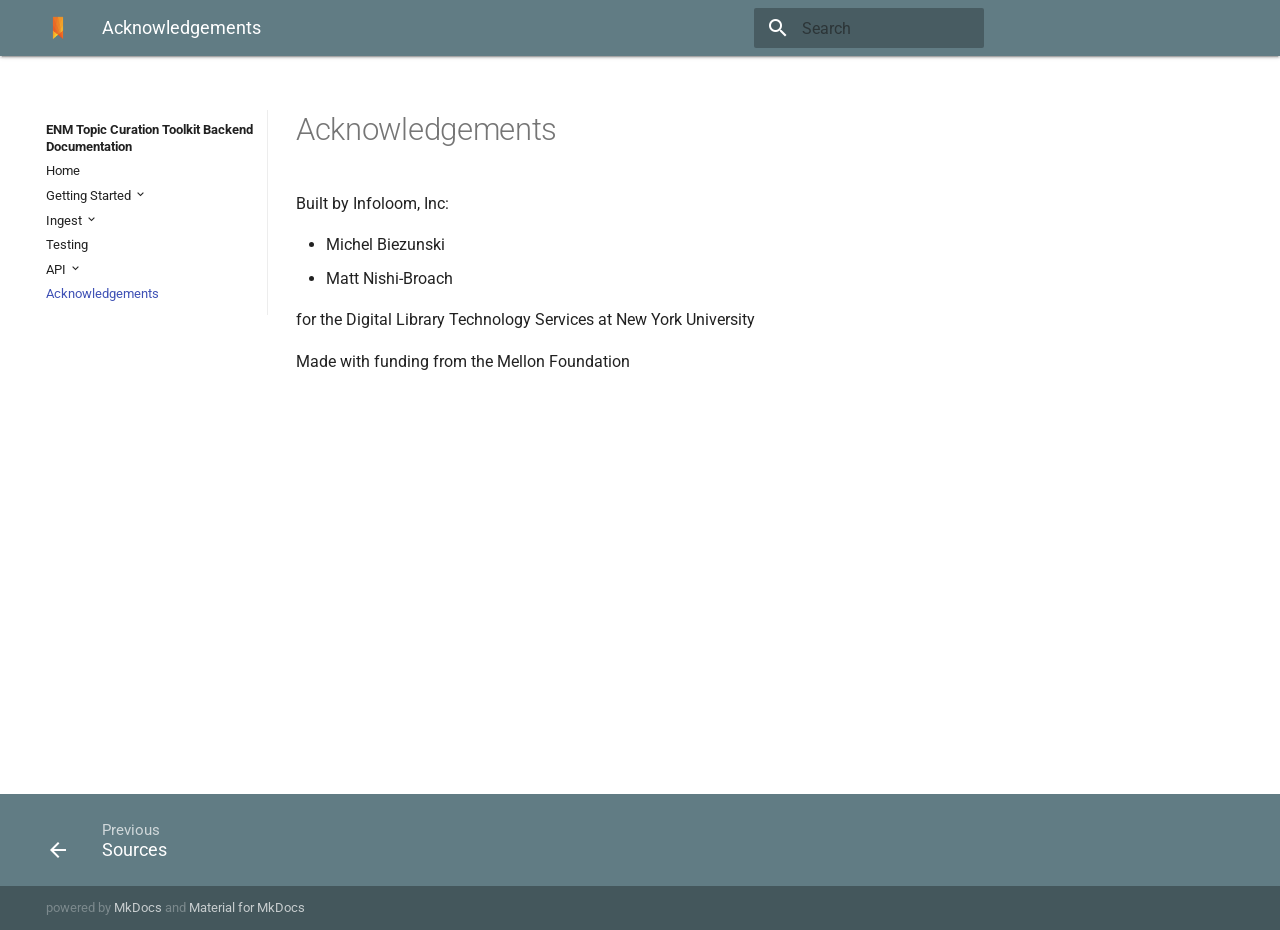
==== commit 2b5a1159: "updated dependencies, added single epub ingest tools, and expanded documentation" ====
--- a/documentation/site/credits/index.html
+++ b/documentation/site/credits/index.html
@@ -15,7 +15,7 @@
     
     
       
-        <title>Acknowledgements - Enhanced Networked Monographs Documentation</title>
+        <title>Acknowledgements - ENM Topic Curation Toolkit Backend Documentation</title>
       
     
     
@@ -60,7 +60,7 @@
   <nav class="md-header-nav md-grid">
     <div class="md-flex">
       <div class="md-flex__cell md-flex__cell--shrink">
-        <a href=".." title="Enhanced Networked Monographs Documentation" class=" md-logo  md-header-nav__button">
+        <a href=".." title="ENM Topic Curation Toolkit Backend Documentation" class=" md-logo  md-header-nav__button">
           
             <img src="../images/Logo.png" width="24" height="24">
           
@@ -123,7 +123,7 @@
         <img src="../images/Logo.png">
       
     </i>
-    Enhanced Networked Monographs Documentation
+    ENM Topic Curation Toolkit Backend Documentation
   </label>
   
   <ul class="md-nav__list" data-md-scrollfix>
@@ -141,6 +141,22 @@
     
       
       
+  <li class="md-nav__item md-nav__item--nested">
+    
+      <input class="md-toggle md-nav__toggle" data-md-toggle="nav-2" type="checkbox" id="nav-2">
+    
+    <label class="md-nav__link" for="nav-2">
+      Getting Started
+    </label>
+    <nav class="md-nav" data-md-component="collapsible">
+      <label class="md-nav__title" for="nav-2">
+        Getting Started
+      </label>
+      <ul class="md-nav__list" data-md-scrollfix>
+        
+        
+          
+          
   <li class="md-nav__item">
     
       <a href="../installation/" title="Installation" class="md-nav__link">
@@ -149,6 +165,22 @@
     
   </li>
 
+        
+          
+          
+  <li class="md-nav__item">
+    
+      <a href="../setup/" title="Setup" class="md-nav__link">
+        Setup
+      </a>
+    
+  </li>
+
+        
+      </ul>
+    </nav>
+  </li>
+
     
       
       
@@ -157,10 +189,64 @@
       <input class="md-toggle md-nav__toggle" data-md-toggle="nav-3" type="checkbox" id="nav-3">
     
     <label class="md-nav__link" for="nav-3">
+      Ingest
+    </label>
+    <nav class="md-nav" data-md-component="collapsible">
+      <label class="md-nav__title" for="nav-3">
+        Ingest
+      </label>
+      <ul class="md-nav__list" data-md-scrollfix>
+        
+        
+          
+          
+  <li class="md-nav__item">
+    
+      <a href="../new/" title="Adding A New Epub" class="md-nav__link">
+        Adding A New Epub
+      </a>
+    
+  </li>
+
+        
+          
+          
+  <li class="md-nav__item">
+    
+      <a href="../indexpatterns/" title="Adding A New Indexpattern" class="md-nav__link">
+        Adding A New Indexpattern
+      </a>
+    
+  </li>
+
+        
+      </ul>
+    </nav>
+  </li>
+
+    
+      
+      
+  <li class="md-nav__item">
+    
+      <a href="../testing/" title="Testing" class="md-nav__link">
+        Testing
+      </a>
+    
+  </li>
+
+    
+      
+      
+  <li class="md-nav__item md-nav__item--nested">
+    
+      <input class="md-toggle md-nav__toggle" data-md-toggle="nav-5" type="checkbox" id="nav-5">
+    
+    <label class="md-nav__link" for="nav-5">
       API
     </label>
     <nav class="md-nav" data-md-component="collapsible">
-      <label class="md-nav__title" for="nav-3">
+      <label class="md-nav__title" for="nav-5">
         API
       </label>
       <ul class="md-nav__list" data-md-scrollfix>
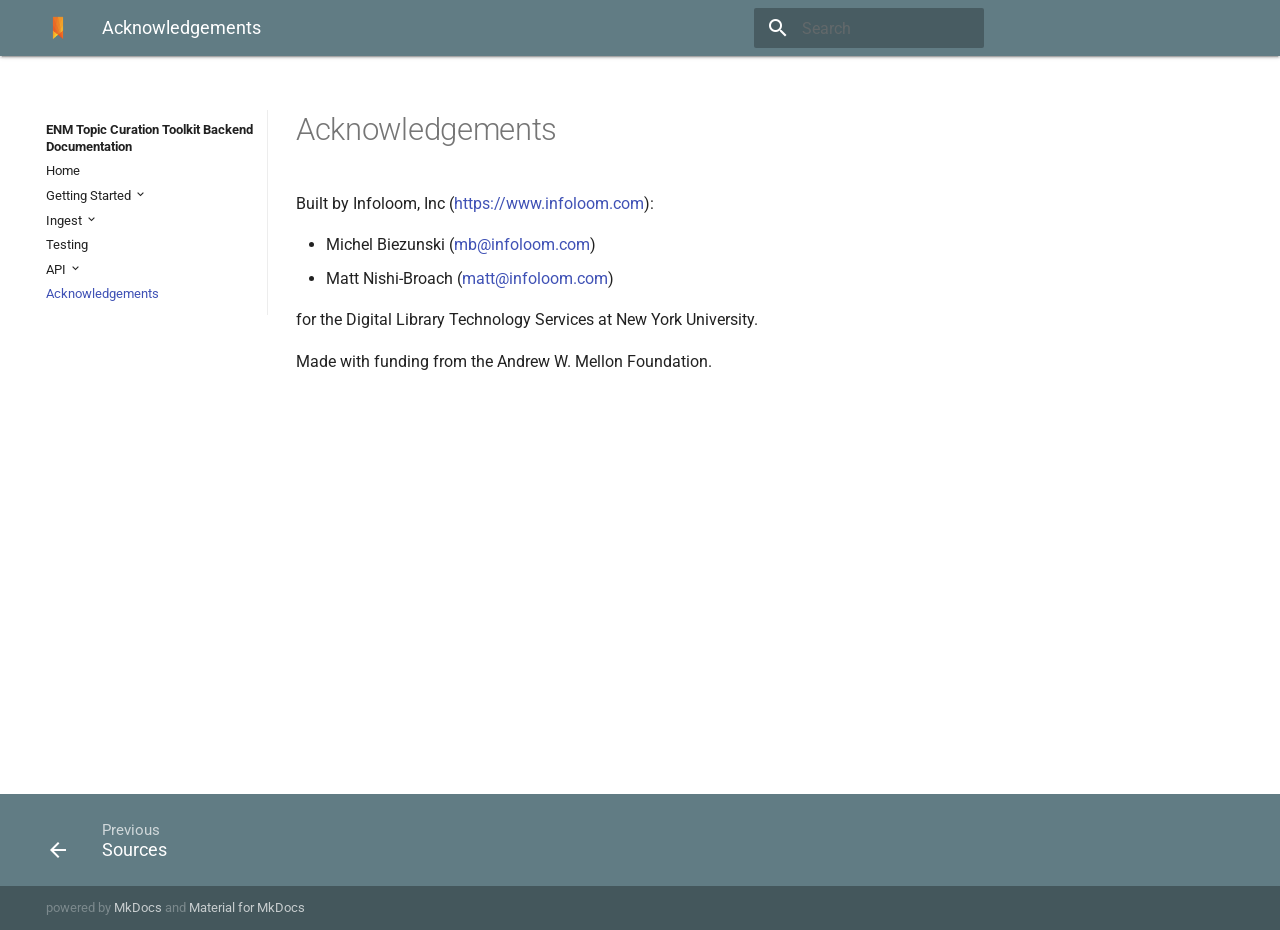
==== commit e9bec721: "updated documentation" ====
--- a/documentation/site/credits/index.html
+++ b/documentation/site/credits/index.html
@@ -202,8 +202,8 @@
           
   <li class="md-nav__item">
     
-      <a href="../new/" title="Adding A New Epub" class="md-nav__link">
-        Adding A New Epub
+      <a href="../new/" title="Adding A New EPUB" class="md-nav__link">
+        Adding A New EPUB
       </a>
     
   </li>
@@ -344,13 +344,13 @@
               
                 
                 <h1 id="acknowledgements">Acknowledgements</h1>
-<p>Built by Infoloom, Inc:</p>
+<p>Built by Infoloom, Inc (<a href="https://www.infoloom.com">https://www.infoloom.com</a>):</p>
 <ul>
-<li>Michel Biezunski</li>
-<li>Matt Nishi-Broach</li>
+<li>Michel Biezunski (<a href="../mb@infoloom.com">mb@infoloom.com</a>)</li>
+<li>Matt Nishi-Broach (<a href="../matt@infoloom.com">matt@infoloom.com</a>)</li>
 </ul>
-<p>for the Digital Library Technology Services at New York University</p>
-<p>Made with funding from the Mellon Foundation</p>
+<p>for the Digital Library Technology Services at New York University.</p>
+<p>Made with funding from the Andrew W. Mellon Foundation.</p>
               
             </article>
           </div>
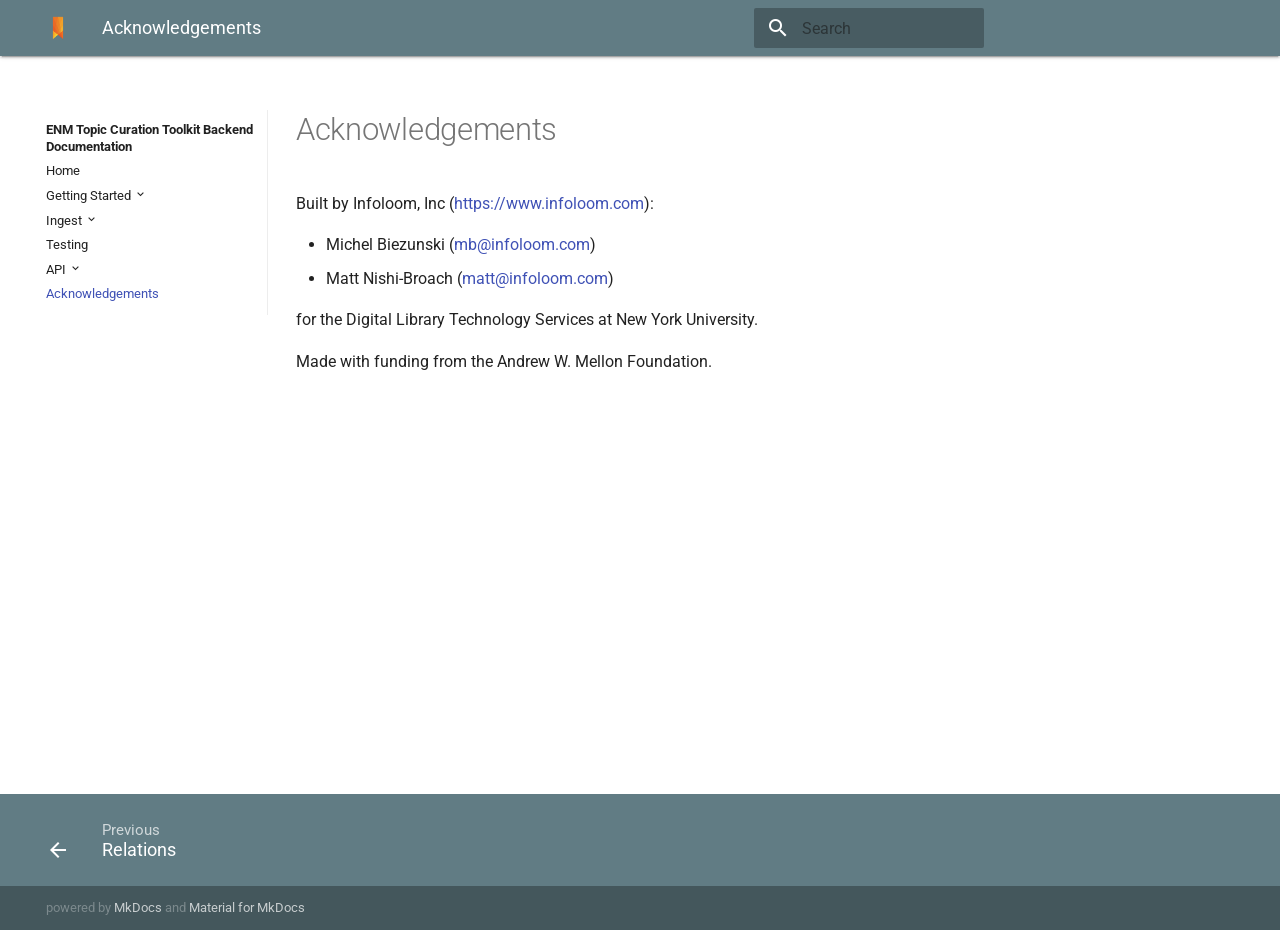
==== commit 267ae3c9: "documentation and api updates" ====
--- a/documentation/site/credits/index.html
+++ b/documentation/site/credits/index.html
@@ -280,6 +280,17 @@
     
       <a href="../api/sources/" title="Sources" class="md-nav__link">
         Sources
+      </a>
+    
+  </li>
+
+        
+          
+          
+  <li class="md-nav__item">
+    
+      <a href="../api/relations/" title="Relations" class="md-nav__link">
+        Relations
       </a>
     
   </li>
@@ -363,7 +374,7 @@
     <div class="md-footer-nav">
       <nav class="md-footer-nav__inner md-grid">
         
-          <a href="../api/sources/" title="Sources" class="md-flex md-footer-nav__link md-footer-nav__link--prev" rel="prev">
+          <a href="../api/relations/" title="Relations" class="md-flex md-footer-nav__link md-footer-nav__link--prev" rel="prev">
             <div class="md-flex__cell md-flex__cell--shrink">
               <i class="md-icon md-icon--arrow-back md-footer-nav__button"></i>
             </div>
@@ -372,7 +383,7 @@
                 <span class="md-footer-nav__direction">
                   Previous
                 </span>
-                Sources
+                Relations
               </span>
             </div>
           </a>
